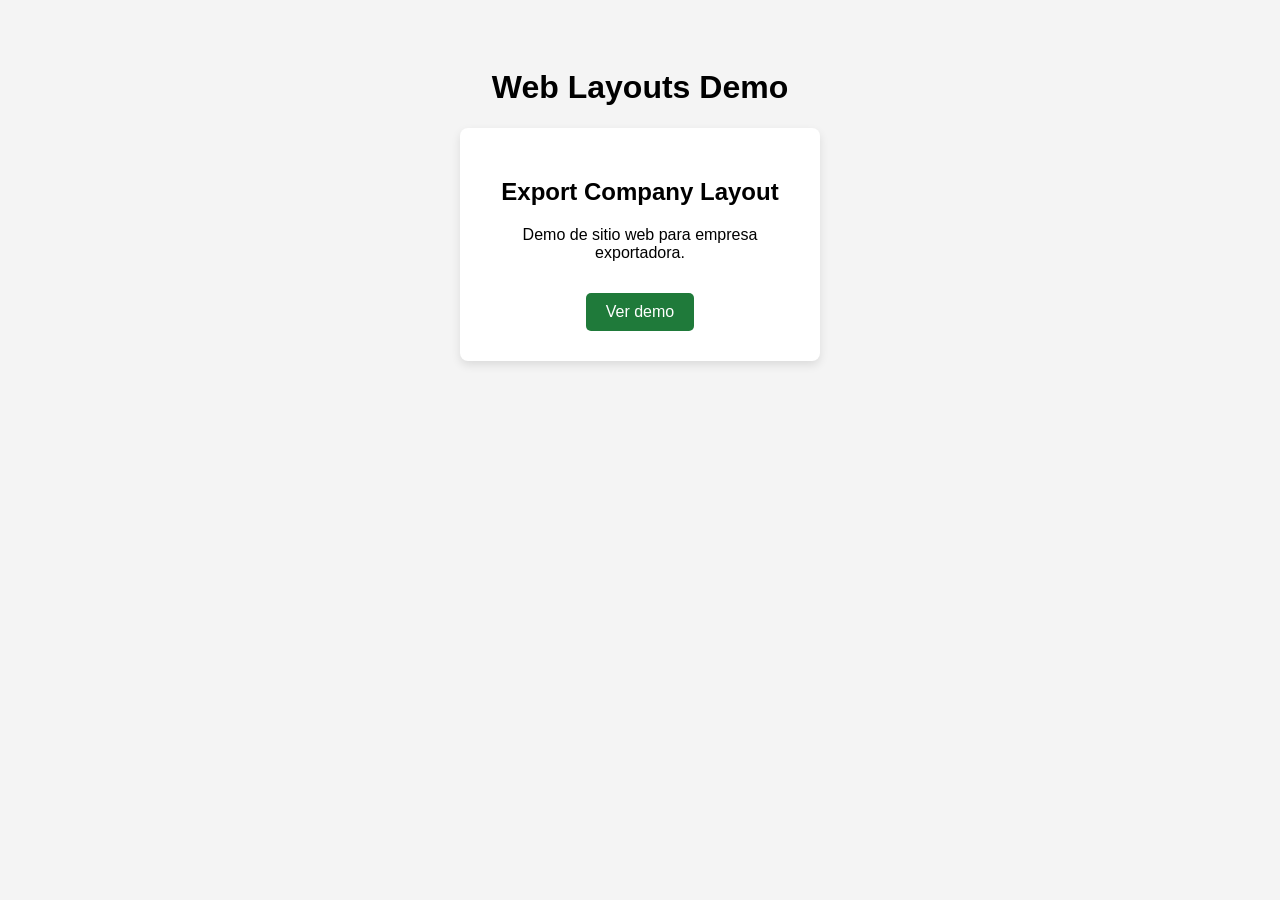
==== index.html @ 7e03f9eb "restaura home del layout export latin fruits" ====
<!DOCTYPE html>
<html lang="es">

<head>
<meta charset="UTF-8">
<meta name="viewport" content="width=device-width, initial-scale=1.0">

<title>Web Layouts Demo</title>

<style>

body{
font-family:Arial;
background:#f4f4f4;
text-align:center;
padding:40px;
}

.card{
background:white;
padding:30px;
margin:20px auto;
width:300px;
border-radius:8px;
box-shadow:0 4px 10px rgba(0,0,0,0.1);
}

a{
display:inline-block;
margin-top:15px;
padding:10px 20px;
background:#1F7A3A;
color:white;
text-decoration:none;
border-radius:5px;
}

</style>

</head>

<body>

<h1>Web Layouts Demo</h1>

<div class="card">

<h2>Export Company Layout</h2>

<p>Demo de sitio web para empresa exportadora.</p>

<a href="export-layout/index.html">
Ver demo
</a>

</div>

</body>

</html>
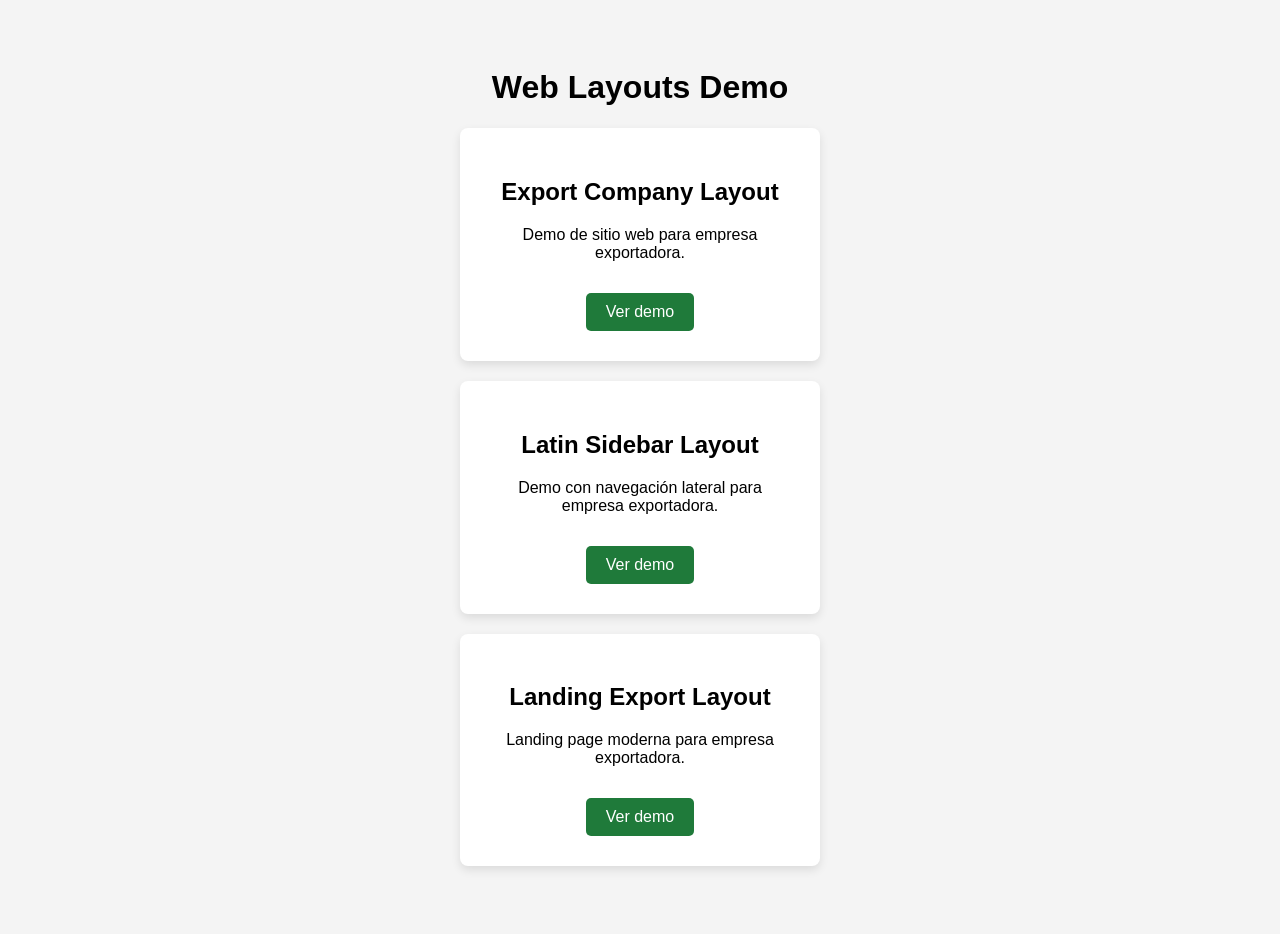
==== commit 6882b85a: "add sidebar layout and landing export demo" ====
--- a/index.html
+++ b/index.html
@@ -2,6 +2,7 @@
 <html lang="es">
 
 <head>
+
 <meta charset="UTF-8">
 <meta name="viewport" content="width=device-width, initial-scale=1.0">
 
@@ -43,6 +44,7 @@
 
 <h1>Web Layouts Demo</h1>
 
+
 <div class="card">
 
 <h2>Export Company Layout</h2>
@@ -55,6 +57,34 @@
 
 </div>
 
+
+
+<div class="card">
+
+<h2>Latin Sidebar Layout</h2>
+
+<p>Demo con navegación lateral para empresa exportadora.</p>
+
+<a href="latin-sidebar/index.html">
+Ver demo
+</a>
+
+</div>
+
+<div class="card">
+
+<h2>Landing Export Layout</h2>
+
+<p>Landing page moderna para empresa exportadora.</p>
+
+<a href="landing-export/index.html">
+Ver demo
+</a>
+
+</div>
+
+
+
 </body>
 
 </html>
